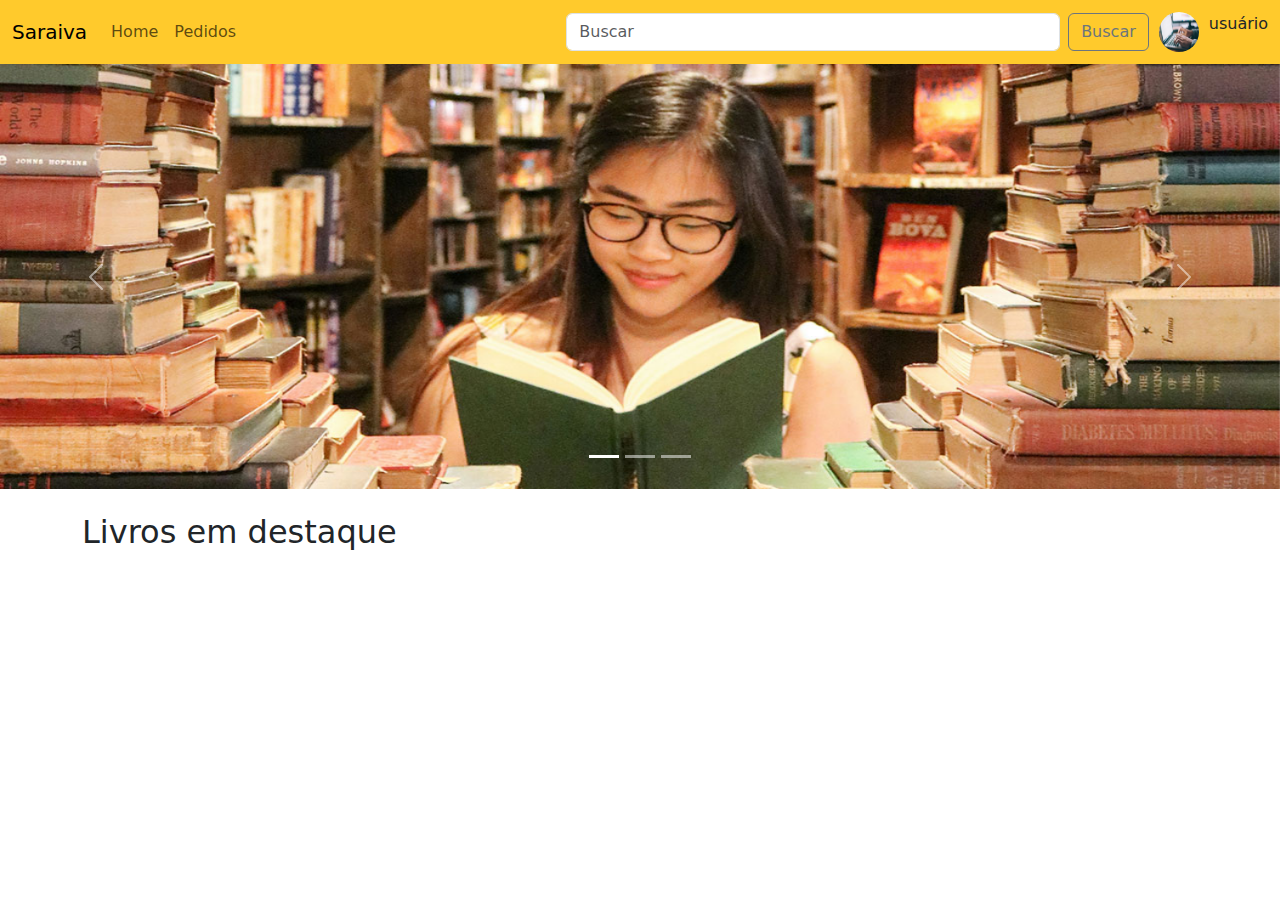
==== FrontUsuario/carrinho.html @ cb05cd48 "Carrinho" ====
<!DOCTYPE html>
<html lang="pt-br">

<head>
  <meta charset="UTF-8">
  <meta name="viewport" content="width=device-width, initial-scale=1.0">
  <title>Home Page Livros</title>
  <link rel="stylesheet" href="css/bootstrap.min.css">
  <link rel="stylesheet" href="css/style.css">
</head>

<body>
  <!-- inicio -->
  <nav class="navbar navbar-expand-lg"  style="background-color: #ffca2c  !important;">
    <div class="container-fluid">
      <a class="navbar-brand" href="livros.html">Saraiva</a>
      <button class="navbar-toggler" type="button" data-bs-toggle="collapse" data-bs-target="#navbarSupportedContent"
        aria-controls="navbarSupportedContent" aria-expanded="false" aria-label="Toggle navigation">
        <span class="navbar-toggler-icon"></span>
      </button>
      <div class="collapse navbar-collapse" id="navbarSupportedContent">
        <ul class="navbar-nav me-auto mb-2 mb-lg-0">
          <li class="nav-item">
            <a class="nav-link" aria-current="page" href="livros.html">Home</a>
          </li>
          <li class="nav-item">
            <a class="nav-link" href="pedidos.html">Pedidos</a>
          </li>
        </ul>
        <form onsubmit="return false" class="d-flex col-md-6" role="search">
          <input class="form-control me-2" type="search" placeholder="Buscar" aria-label="Search">
          <button class="btn btn-outline-secondary" onclick="buscar()">Buscar</button>
        </form>
        <div class="d-flex">
          <img src="img/login.jpg" class="fotouser" alt="Foto do Usuário">
          <p>usuário</p>
        </div>
      </div>
    </div>
    </div>
  </nav>
  <!-- fim -->

  <!-- ############################################### inicio do carrossel -->
  <div id="carouselExampleIndicators" class="carousel slide">
    <div class="carousel-indicators">
      <button type="button" data-bs-target="#carouselExampleIndicators" data-bs-slide-to="0" class="active" aria-current="true" aria-label="Slide 1"></button>
      <button type="button" data-bs-target="#carouselExampleIndicators" data-bs-slide-to="1" aria-label="Slide 2"></button>
      <button type="button" data-bs-target="#carouselExampleIndicators" data-bs-slide-to="2" aria-label="Slide 3"></button>
    </div>
    <div class="carousel-inner">
      <div class="carousel-item active">
        <img src="img/painel1.jpg" class="d-block w-100" alt="...">
      </div>
      <div class="carousel-item">
        <img src="img/painel2.jpg" class="d-block w-100" alt="...">
      </div>
      <div class="carousel-item">
        <img src="img/painel3.jpg" class="d-block w-100" alt="...">
      </div>
    </div>
    <button class="carousel-control-prev" type="button" data-bs-target="#carouselExampleIndicators" data-bs-slide="prev">
      <span class="carousel-control-prev-icon" aria-hidden="true"></span>
      <span class="visually-hidden">Previous</span>
    </button>
    <button class="carousel-control-next" type="button" data-bs-target="#carouselExampleIndicators" data-bs-slide="next">
      <span class="carousel-control-next-icon" aria-hidden="true"></span>
      <span class="visually-hidden">Next</span>
    </button>
  </div>
  <!-- ############################################### fim do carrossel -->

  <!-- ############################################### inicio da lista de livros -->
  <br>
  <div class="container">
    <h2>Livros em destaque</h2>
    <div class="conteudo">

    </div>
  </div>

  <!-- ############################################### fim da lista de livros -->

  <script src="js/propper.js"></script>
  <script src="js/bootstrap.min.js"></script>
  <script src="js/script.js"></script>
</body>

</html>
---- FrontUsuario/css/style.css ----
input, button {
    margin-top: 5px !important;
    margin-bottom: 5px !important;
}

.imglogin {
    width: 100%;
}

.fotouser {
    width: 40px;
    height: 40px;
    border-radius: 50%;
    margin-left: 10px;
    margin-right: 10px;
}

.conteudo {
    display: flex;
    flex-wrap: wrap;
}
 
.card {
    margin: 10px;
}

img {
    width: 283px;
    height: 425px;
}

#precoBook {
    text-decoration: line-through;
}

.precoatual {
    font-size: 1.5em;
}

.borda {
    border: none;
}

#texto {
    font-size: 1.2em;
    text-align: justify;
}

#detalheFoto {
    margin-top: 20px;
    border-radius: 10px;
}

.cartPhoto {
    width: 40px;
    height: 40px;
}
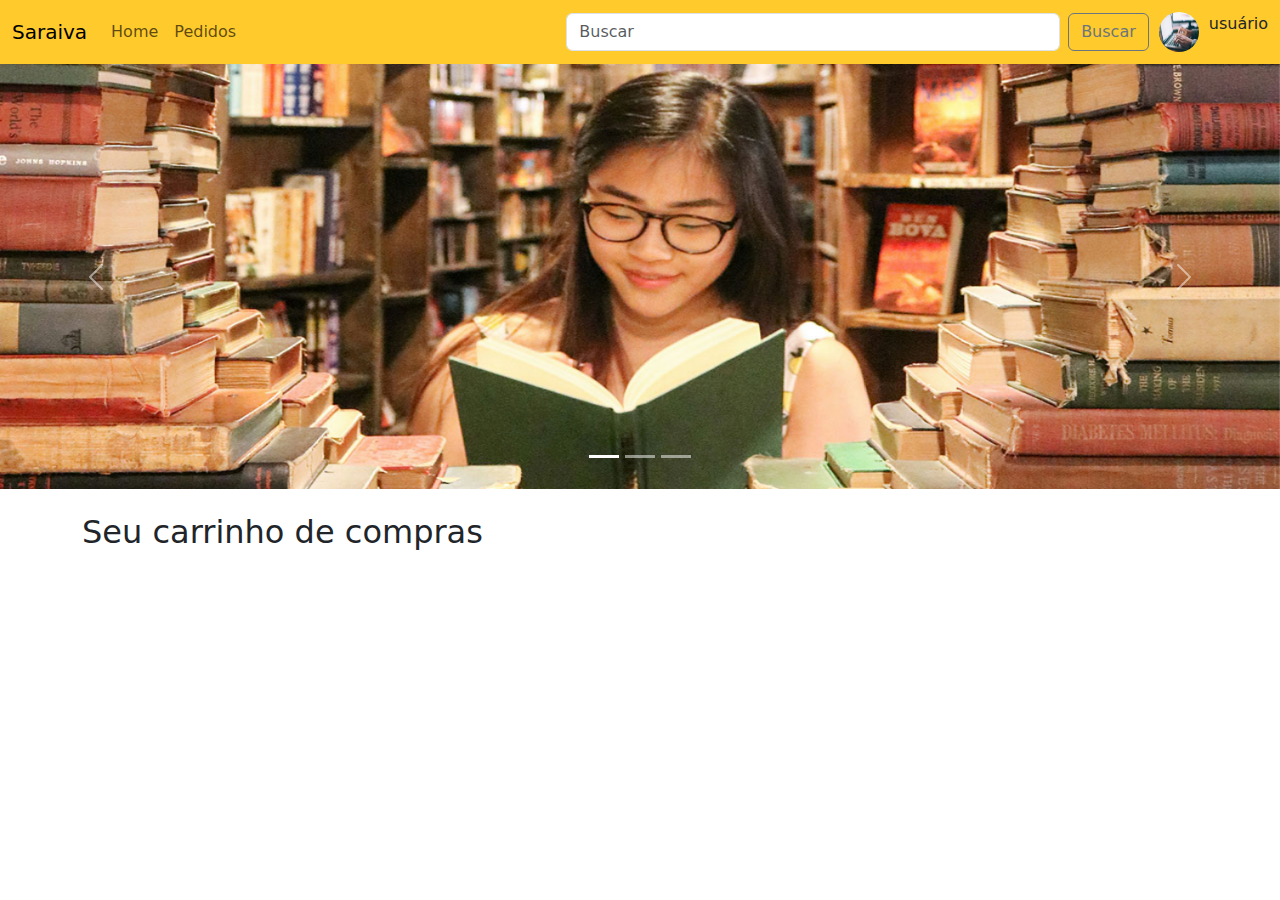
==== commit f07fe9f7: "Front" ====
--- a/FrontUsuario/carrinho.html
+++ b/FrontUsuario/carrinho.html
@@ -9,7 +9,7 @@
   <link rel="stylesheet" href="css/style.css">
 </head>
 
-<body>
+<body onload="carregarCarrinho()">
   <!-- inicio -->
   <nav class="navbar navbar-expand-lg"  style="background-color: #ffca2c  !important;">
     <div class="container-fluid">
@@ -73,11 +73,15 @@
   <!-- ############################################### inicio da lista de livros -->
   <br>
   <div class="container">
-    <h2>Livros em destaque</h2>
+    <h2>Seu carrinho de compras</h2>
+</div>
+<div class="container containerCarrinho">
     <div class="conteudo">
-
     </div>
-  </div>
+    <div class="container containerSubTotal"></div>
+    <div class="subtotal">
+    </div>
+</div>
 
   <!-- ############################################### fim da lista de livros -->
 
--- a/FrontUsuario/css/style.css
+++ b/FrontUsuario/css/style.css
@@ -54,4 +54,8 @@
 .cartPhoto {
     width: 40px;
     height: 40px;
+}
+
+.containerCarrinho {
+    display: flex;
 }